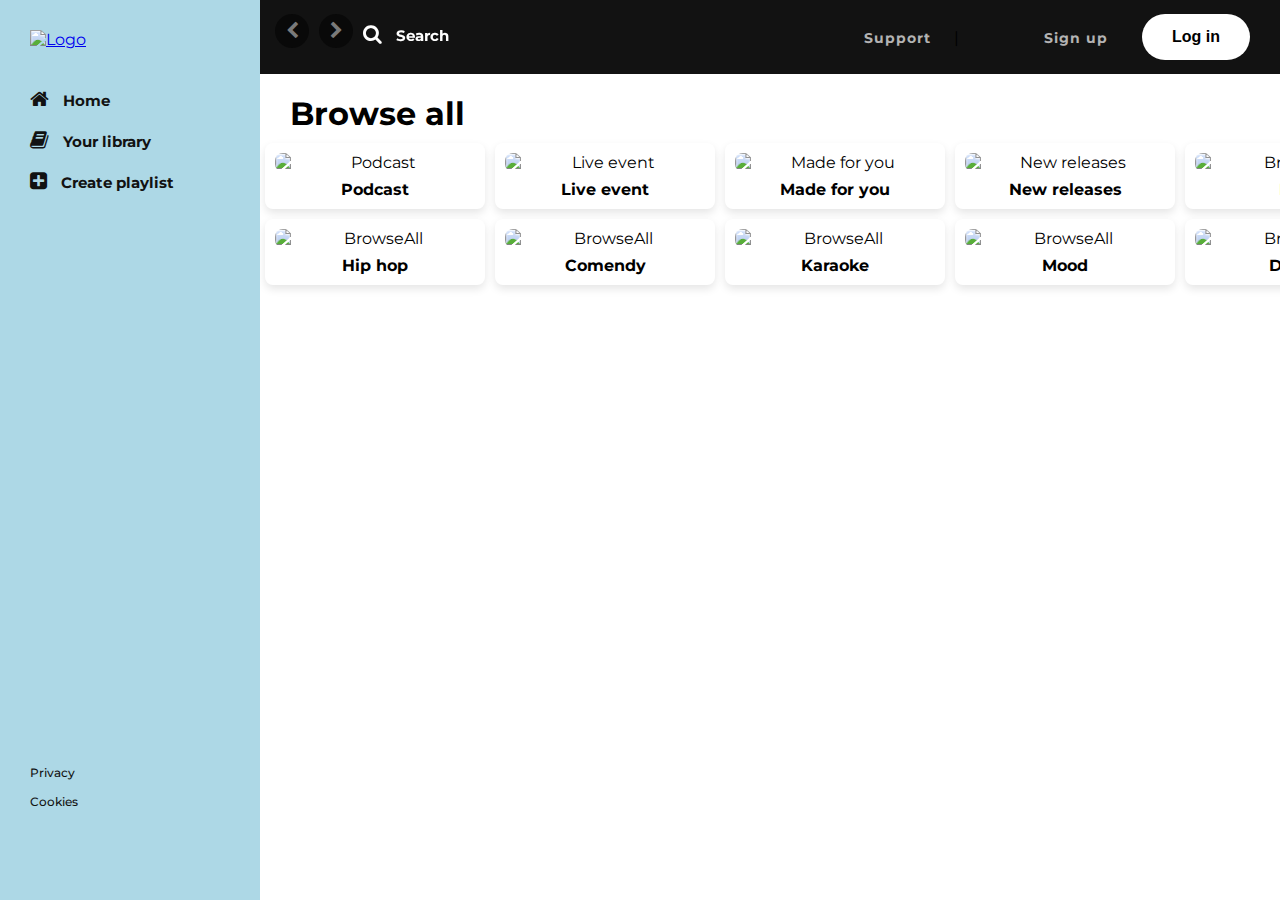
==== search.html @ 3b011f34 "Add files via upload" ====
<!doctype html>
<html lang="en">

<head>
    <meta charset="UTF-8">
    <meta name="viewport" content="width=device-width, initial-scale=1.0">
    <link href="./style.css" rel="stylesheet">
    <link href="https://fonts.googleapis.com/css2?family=Montserrat:ital,wght@0,100..900;1,100..900&display=swap"
        rel="stylesheet">
    <link rel="stylesheet" href="https://cdnjs.cloudflare.com/ajax/libs/font-awesome/4.7.0/css/font-awesome.css"
        integrity="sha512-5A8nwdMOWrSz20fDsjczgUidUBR8liPYU+WymTZP1lmY9G6Oc7HlZv156XqnsgNUzTyMefFTcsFH/tnJE/+xBg=="
        crossorigin="anonymous" referrerpolicy="no-referrer" />

    <title> SONAR </title>
</head>

<body>
    <div class="sidebar">
        <div class="logo">
            <a href="#">
                <img src="https://imgur.com/SNIn43z.jpg" alt="Logo" />
            </a>
        </div>

        <div class="button_sidebar">
            <ul>
                <li>
                    <a href="#">
                        <span class="fa fa-home"></span>
                        <span>Home</span>
                    </a>
                </li>
                <li>
                    <a href="#">
                        <span class="fa fas fa-book"></span>
                        <span class="text">Your library</span>
                    </a>
                </li>
                <li>
                    <a href="#">
                        <span class="fa fa-plus-square"></span>
                        <span class="text">Create playlist</span>
                    </a>
                </li>
            </ul>
        </div>

        <div class="policy">
            <ul>
                <li>
                    <a href="#">
                        Privacy
                    </a>
                </li>
                <li>
                    <a href="#">
                        Cookies
                    </a>
                </li>
            </ul>
        </div>
        <button id="theme-switcher">Switch Theme</button>
    </div>

    <div class="main-container">
        <div class="top-container">
            <div class="prev-next-buttons">
                <button type="button" class="fa fas fa-chevron-left"></button>
                <button type="button" class="fa fas fa-chevron-right"></button>
                <ul>
                    <li>
                        <a href="#" id="searchLink">
                            <span class="fa fa-search"></span>
                            <span class="text">Search</span>
                        </a>
                    </li>
                    
                </ul>
            </div>
            <div class="top-right-container">
                <ul>
                    <li>
                        <a href="#">Support</a>
                    </li>
                    <li class="divider">|</li>
                    <li>
                        <a href="#">Sign up</a>
                    </li>
                </ul>
                <button type="button">Log in</button>
            </div>
           
        </div>

        <div class="content-container">
            <div class="section-container">
                <h1 class="section-title">Browse all </h1>
                <div class="track-cards-wrapper"></div>
                <div class="track-cards-container">
                    <div class="list">


                        <div class = "item">
                            <img src="https://i.scdn.co/image/ab67fb8200005cafe914a07d20cec7a65e2e5dad"
                                alt="Podcast">
                                <h4> Podcast</h4>
                                
                        </div>

                        <div class = "item">
                            <img src="https://i.scdn.co/image/ab67706f000000028ed1a5002b96c2ea882541b2"
                                alt=" Live event">
                                <h4> Live event</h4>
                        </div>
                        
                        <div class = "item">
                            <img src="https://t.scdn.co/images/ea364e99656e46a096ea1df50f581efe"
                                alt="Made for you">
                                <h4> Made for you</h4>
                        </div>
                        
                        <div class = "item">
                            <img src="https://i.scdn.co/image/ab67706f000000027ea4d505212b9de1f72c5112"
                                alt=" New releases">
                                <h4> New releases</h4>
                                
                        </div>

                        <div class = "item">
                            <img src="https://concerts.spotifycdn.com/images/live-events_category-image.jpg"
                                alt="BrowseAll">
                                <h4> Pop</h4>
                        </div>
                        
                        <div class = "item">
                            <img src="https://t.scdn.co/images/ea364e99656e46a096ea1df50f581efe"
                                alt="BrowseAll">
                                <h4> K-Pop</h4>
                        </div>
                        <div class = "item">
                            <img src="https://i.scdn.co/image/ab67fb8200005caf9e3dea60be755ccd97b7351f"
                                alt="BrowseAll">
                                <h4> Hip hop</h4>
                        </div>
                        
                        <div class = "item">
                            <img src="https://i.scdn.co/image/ab6765630000ba8a77d267a5accb8911a92668e1"
                                alt="BrowseAll">
                                <h4> Comendy</h4>
                        </div>
                        
                        <div class = "item">
                            <img src="https://i.scdn.co/image/ab67fb8200005caf8eb00a9a2c00093ccde516c6"
                                alt="BrowseAll">
                                <h4>Karaoke</h4>
                                
                        </div>

                        <div class = "item">
                            <img src="https://i.scdn.co/image/ab67fb8200005caf271f9d895003c5f5561c1354"
                                alt="BrowseAll">
                                <h4> Mood</h4>
                        </div>
                        
                        <div class = "item">
                            <img src="https://i.scdn.co/image/ab67fb8200005cafdfdaac1cf9574a196ca25196"
                                alt="BrowseAll">
                                <h4> Dance</h4>
                        </div>



                    </div>
                </div>

            </div>
        </div>
    </div>



    <script src="script.js"></script>

</body>

</html>
---- style.css ----
* {
    padding: 0;
    margin: 0;
}
/* dùng sandbox cho thanh toán và dùng AI để tìm bài hát */
body {
    background-color: rgba(255, 255, 255, 0.1);
    font-family: 'Montserrat', sans-serif;
}

/* Dark mode styles */
body.dark-mode {
    background-color: #333; 
    color: #fff;
}


body.dark-mode .sidebar {
    background-color: #433b78; 
}

#theme-switcher {
    position: fixed;
    bottom: 7px;
    left: 50px;
    width: 150px; 
    height: 75px; 
    background-image: url('https://imgur.com/PuyMPgi.png'); 
    background-color: transparent; 
    background-size: cover;
    border: none; 
    outline: none; 
    text-indent: -9999px;
}

body.dark-mode #theme-switcher {
    background-image: url('https://imgur.com/G3NYrND.png');
}

.sidebar {
    position: fixed;
    left: 0;
    top: 0;
    bottom: 0;
    width: 200px;
    background-color: lightblue;
    padding: 30px;
}

.logo img {
    width: 200px;
}

.button_sidebar ul {
    position: relative;
    list-style: none;
    margin-top: 30px;
}

.button_sidebar ul li {
    padding: 10px 0px;
}


.button_sidebar ul li a {
    color: #121212;
    text-decoration: none;
    font-weight: bold;
    font-size: 15px;
}

.button_sidebar ul li a:hover,
.button_sidebar ul li a:active,
.button_sidebar ul li a:focus {
    color: #ffffff;
}

.button_sidebar ul li a:hover .fa,
.button_sidebar ul li a:active .fa,
.button_sidebar ul li a:focus .fa {
    color: #ffffff;
}

.button_sidebar ul li .fa {
    font-size: 20px;
    margin-right: 10px;
}

.button_sidebar ul li a:hover .fa:hover,
.button_sidebar ul li a:hover .fa:active,
.button_sidebar ul li a:hover .fa:focus {
    color: #ffffff;
}

.policy {
    position: absolute;
    bottom: 80px;
}

.policy ul {
    list-style: none;
}

.policy ul li {
    padding-bottom: 10px;
}

.policy ul li a {
    color: #121212;
    font-weight: 500;
    text-decoration: none;
    font-size: 12px;
}

.policy ul li a:hover,
.policy ul li a:active,
.policy ul li a:focus {
    text-decoration: underline;
}

.main-container {
    margin-left: 245px;
    margin-bottom: 100px;
}

.top-container {
    display: flex;
    justify-content: space-between;
    background-color: #121212;
    padding: 14px 30px;
}
.top-container .prev-next-buttons {
    display: flex
}
.top-container .prev-next-buttons button {
    color: #7a7a7a;
    cursor: not-allowed;
    width: 34px;
    height: 34px;
    border-radius: 100%;
    font-size: 18px;
    border: 0px;
    background-color: #090909;
    margin-right: 10px;
}
.main-container .top-container .prev-next-buttons ul {
    position: relative;
    list-style: none;
}

.main-container .top-container .prev-next-buttons ul li {
    padding: 10px 0px;
}
.main-container .top-container .prev-next-buttons ul li a {
    color: #ffffff;
    text-decoration: none;
    font-weight: bold;
    font-size: 15px;
}
.top-container .prev-next-buttons ul li a:hover,
.top-container .prev-next-buttons ul li a:active,
.top-container .prev-next-buttons ul li a:focus {
    color: #7a7a7a;
}
.top-container .prev-next-buttons ul li a:hover .fa,
.top-container .prev-next-buttons ul li a:active .fa,
.top-container .prev-next-buttons ul li a:focus .fa {
    color: #7a7a7a;
}
.top-container .prev-next-buttons ul li .fa {
    font-size: 20px;
    margin-right: 10px;
}
.top-container .prev-next-buttons a:hover ul li .fa:hover,
.top-container .prev-next-buttons a:hover ul li .fa:active,
.top-container .prev-next-buttons a:hover ul li .fa:focus {
    color: #7a7a7a;
}

.top-container .top-right-container {
    display: flex;
    align-items: center;
}

.top-container .top-right-container ul {
    list-style: none;
}

.top-container .top-right-container ul li {
    display: inline-block;
    margin: 0px 8px;
    width: 70px;
}

.top-container .top-right-container ul li a {
    color: #b3b3b3;
    text-decoration: none;
    font-weight: bold;
    font-size: 14px;
    letter-spacing: 1px;
}

.top-container .top-right-container ul li a:hover,
.top-container .top-right-container ul li a:active,
.top-container .top-right-container ul li a:focus {
    color: #ffffff;
    font-size: 15px;
}

.top-container .top-right-container ul li .divider{
    color: #f2f2f2;
    font-size: 26px;
    margin: 0px 30px;
    width: auto;
}

.top-container .top-right-container button {
    background-color: #ffffff;
    color: #000000;
    font-size: 16px;
    font-weight: bold;
    padding: 14px 30px;
    border: 0px;
    border-radius: 40px;
    cursor: pointer;
    margin-left: 20px;
}

.top-container .top-right-container button:hover,
.top-container .top-right-container button:active,
.top-container .top-right-container button:focus {
    background-color: #f2f2f2;
}
body.dark-mode .top-right-container button {
    background-color: #f2f2f2;
    color: #000000;
    font-size: 16px;
    font-weight: bold;
    padding: 14px 30px;
    border: 0px;
    border-radius: 40px;
    cursor: pointer;
    margin-left: 20px;
}
body.dark-mode .top-right-container button:hover,
body.dark-mode .top-right-container button:active,
body.dark-mode .top-right-container button:focus {
    background-color: #000;
}

.section-title {
    font-size: 2em;
    color: #000;
    margin-bottom: 10px;
    margin-left: 25px; 
}

body.dark-mode .section-title {
    color: #ffffff; 
}

.track-cards-wrapper {
    width: 100%; 
    overflow-x: auto;
}

.track-cards-container {
    display: flex;
    flex-wrap: nowrap;
    max-width: 1500%;
    width: 600%
}

.track-card {
    flex: 0 0 auto;
    display: flex;
    flex-direction: column;
    margin-right: 20px;
    width: 200px; 
    height: 280px;
}

.track-card > * {
    flex: 0 0 auto;
}

.track-card .track-info {
    color: #000;
    text-decoration: none;
}

.track-card .track-info a {
    text-decoration: none !important;
}
.track-card .track-info a:hover,
.track-card .track-info a:active,
.track-card .track-info a:focus {
    text-decoration: none !important;
}

.slider {
    display: inline-flex;
    flex-direction: row;
    overflow-x: scroll; 
}

.content-container {
    display: grid;
    grid-template-columns: repeat(auto-fill, minmax(200px, 1fr));
    gap: 20px;
    padding: 20px;
}

.slider .item {
    min-width: 140px;
    width: 160px;
    padding: 15px;
    background-color: #ffffff;
    border-radius: 6px;
    cursor: pointer;
    transition: all ease 0.4s;
}
.slider .item:hover {
    background-color: #7a7a7a;
  }
.slider .item img {
    width: 100%;
    border-radius: 6px;
    margin-bottom: 10px;
}
.slider .item1 {
    min-width: 140px;
    width: 160px;
    padding: 15px;
    background-color: #ffffff;
    border-radius: 6px;
    cursor: pointer;
    transition: all ease 0.4s;
}
.slider .item1:hover {
    background-color: #7a7a7a;
  }
.slider .item1 img {
    width: 100%;
    border-radius: 50%;
    margin-bottom: 10px;
    overflow: hidden;
}

.slider .item .play {
    position: relative;
  }
.slider .item .play .fa {
    position: absolute;
    right: 10px;
    top: -60px;
    padding: 18px;
    background-color: lightskyblue;
    border-radius: 100%;
    opacity: 0;
    transition: all ease 0.4s;
  }
.slider .item:hover .play .fa {
    opacity: 1;
    transform: translateY(-20px);
  }

.item h4, .item1 h4 {
    font-size: 14px;
    margin-bottom: 10px;
    white-space: nowrap;
    overflow: hidden;
    text-overflow: ellipsis; 
}

.item p {
    color: #989898;
    font-size: 12px;
    line-height: 20px;
    font-weight: 600;
}

body.dark-mode .sidebar *,
body.dark-mode .main-container * {
    color: #fff !important;
}
body.dark-mode .slider .item {
    min-width: 140px;
    width: 160px;
    padding: 15px;
    background-color: #ffffff;
    border-radius: 6px;
    cursor: pointer;
    transition: all ease 0.4s;
}
body.dark-mode .slider .item:hover {
    background-color: #7a7a7a;
  }
body.dark-mode .slider .item img {
    width: 100%;
    border-radius: 6px;
    margin-bottom: 10px;
}
body.dark-mode .slider .item1 {
    min-width: 140px;
    width: 160px;
    padding: 15px;
    background-color: #ffffff;
    border-radius: 6px;
    cursor: pointer;
    transition: all ease 0.4s;
}
body.dark-mode .slider .item1:hover {
    background-color: #7a7a7a;
}
body.dark-mode .slider .item1 img {
    width: 100%;
    border-radius: 50%;
    margin-bottom: 10px;
    overflow: hidden;
}

body.dark-mode .slider .item .play {
    position: relative;
}
body.dark-mode .slider .item .play .fa {
    position: absolute;
    right: 10px;
    top: -60px;
    padding: 18px;
    background-color: lightskyblue;
    border-radius: 100%;
    opacity: 0;
    transition: all ease 0.4s;
  }
body.dark-mode .slider .item:hover .play .fa {
    opacity: 1;
    transform: translateY(-20px);
  }
body.dark-mode .slider .item {
    min-width: 140px;
    width: 160px;
    padding: 15px;
    background-color: #121212;
    border-radius: 6px;
    cursor: pointer;
    transition: all ease 0.4s;
}
body.dark-mode .slider .item1 {
    min-width: 140px;
    width: 160px;
    padding: 15px;
    background-color: #121212;
    border-radius: 6px;
    cursor: pointer;
    transition: all ease 0.4s;
}

body.dark-mode .sidebar a:hover *,
body.dark-mode .sidebar a:active *,
body.dark-mode .sidebar a:focus * {
    color: #000 !important;
}












.list {
    display: flex;
    flex-wrap: wrap;
    gap: 10px; /* Khoảng cách giữa các ô vuông */
}



/* Định dạng cho từng item */
.item {
    width: 200px; /* Chiều rộng của ô vuông */
    height: auto;
    display: flex;
    flex-direction: column;
    align-items: center;
    text-align: center; /* Căn giữa nội dung text */
    padding: 10px; /* Khoảng cách giữa nội dung và viền của ô */
    box-shadow: 0 4px 8px rgba(0, 0, 0, 0.1); /* Tạo đổ bóng cho ô */
    background-color: #fff; /* Màu nền cho ô */
    border-radius: 8px; /* Bo góc cho ô */
}

.item img {
    width: 100%; /* Chiều rộng của hình ảnh sẽ tự động điều chỉnh cho vừa với ô */
    height: auto; /* Chiều cao tự động điều chỉnh */
    border-radius: 8px; /* Bo góc cho hình ảnh */
    margin-bottom: 8px; /* Khoảng cách giữa hình ảnh và tiêu đề bên dưới */
}

.item h4 {
    margin: 0; /* Xóa các khoảng cách mặc định của tiêu đề */
    padding: 0;
    font-size: 16px; /* Kích thước chữ cho tiêu đề */
}
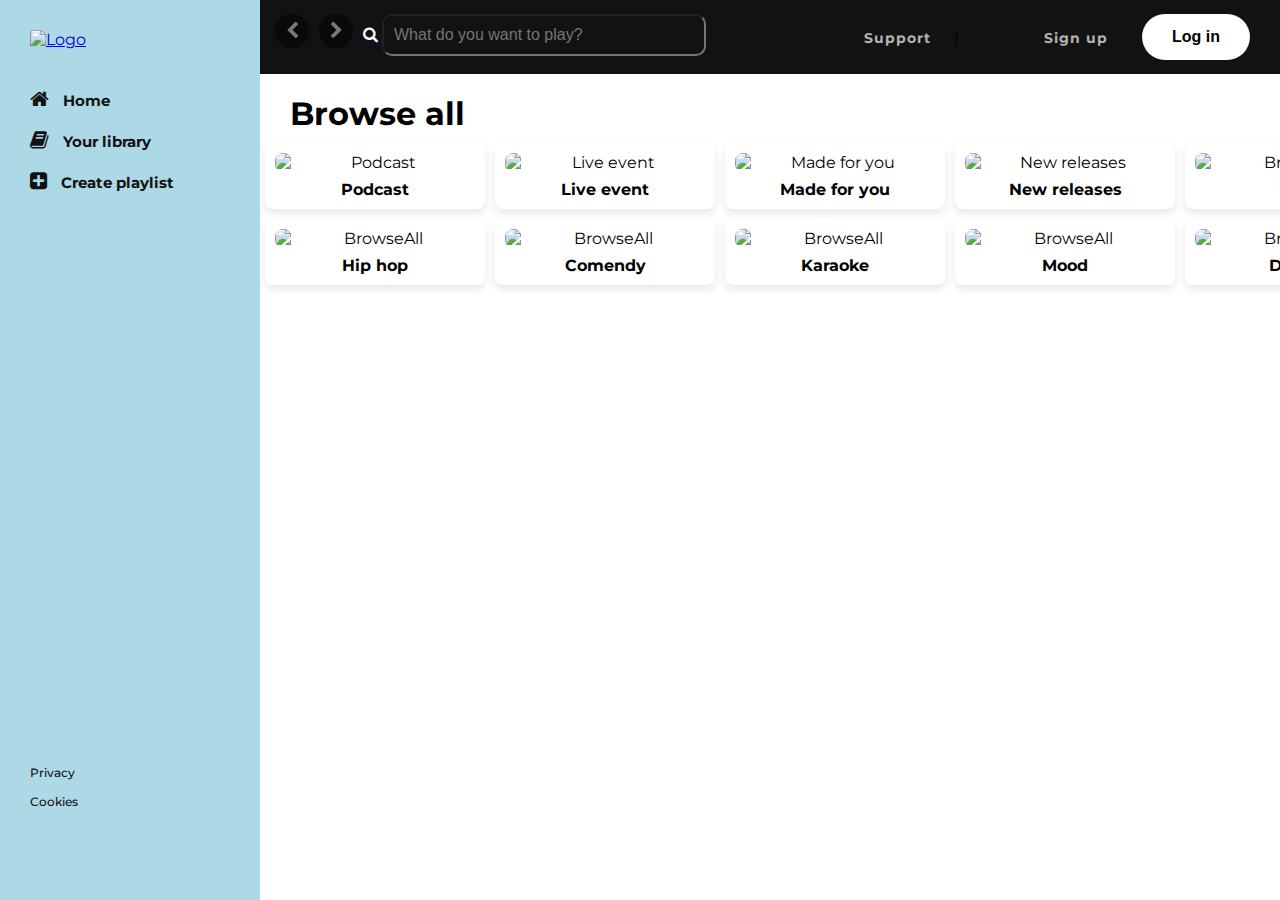
==== commit 72c31aed: "Add files via upload" ====
--- a/search.html
+++ b/search.html
@@ -67,15 +67,14 @@
             <div class="prev-next-buttons">
                 <button type="button" class="fa fas fa-chevron-left"></button>
                 <button type="button" class="fa fas fa-chevron-right"></button>
-                <ul>
-                    <li>
-                        <a href="#" id="searchLink">
-                            <span class="fa fa-search"></span>
-                            <span class="text">Search</span>
-                        </a>
-                    </li>
-                    
-                </ul>
+
+
+                <a href="#" id="searchLink">
+                    <span class="fa fa-search"></span>
+                    <input type="text" id="myTextbox" placeholder="What do you want to play?">
+                </a>
+
+
             </div>
             <div class="top-right-container">
                 <ul>
@@ -89,7 +88,7 @@
                 </ul>
                 <button type="button">Log in</button>
             </div>
-           
+
         </div>
 
         <div class="content-container">
@@ -100,72 +99,64 @@
                     <div class="list">
 
 
-                        <div class = "item">
-                            <img src="https://i.scdn.co/image/ab67fb8200005cafe914a07d20cec7a65e2e5dad"
-                                alt="Podcast">
-                                <h4> Podcast</h4>
-                                
+                        <div class="item">
+                            <img src="https://i.scdn.co/image/ab67fb8200005cafe914a07d20cec7a65e2e5dad" alt="Podcast">
+                            <h4> Podcast</h4>
+
                         </div>
 
-                        <div class = "item">
+                        <div class="item">
                             <img src="https://i.scdn.co/image/ab67706f000000028ed1a5002b96c2ea882541b2"
                                 alt=" Live event">
-                                <h4> Live event</h4>
+                            <h4> Live event</h4>
                         </div>
-                        
-                        <div class = "item">
-                            <img src="https://t.scdn.co/images/ea364e99656e46a096ea1df50f581efe"
-                                alt="Made for you">
-                                <h4> Made for you</h4>
+
+                        <div class="item">
+                            <img src="https://t.scdn.co/images/ea364e99656e46a096ea1df50f581efe" alt="Made for you">
+                            <h4> Made for you</h4>
                         </div>
-                        
-                        <div class = "item">
+
+                        <div class="item">
                             <img src="https://i.scdn.co/image/ab67706f000000027ea4d505212b9de1f72c5112"
                                 alt=" New releases">
-                                <h4> New releases</h4>
-                                
+                            <h4> New releases</h4>
+
                         </div>
 
-                        <div class = "item">
+                        <div class="item">
                             <img src="https://concerts.spotifycdn.com/images/live-events_category-image.jpg"
                                 alt="BrowseAll">
-                                <h4> Pop</h4>
-                        </div>
-                        
-                        <div class = "item">
-                            <img src="https://t.scdn.co/images/ea364e99656e46a096ea1df50f581efe"
-                                alt="BrowseAll">
-                                <h4> K-Pop</h4>
-                        </div>
-                        <div class = "item">
-                            <img src="https://i.scdn.co/image/ab67fb8200005caf9e3dea60be755ccd97b7351f"
-                                alt="BrowseAll">
-                                <h4> Hip hop</h4>
-                        </div>
-                        
-                        <div class = "item">
-                            <img src="https://i.scdn.co/image/ab6765630000ba8a77d267a5accb8911a92668e1"
-                                alt="BrowseAll">
-                                <h4> Comendy</h4>
-                        </div>
-                        
-                        <div class = "item">
-                            <img src="https://i.scdn.co/image/ab67fb8200005caf8eb00a9a2c00093ccde516c6"
-                                alt="BrowseAll">
-                                <h4>Karaoke</h4>
-                                
+                            <h4> Pop</h4>
                         </div>
 
-                        <div class = "item">
-                            <img src="https://i.scdn.co/image/ab67fb8200005caf271f9d895003c5f5561c1354"
-                                alt="BrowseAll">
-                                <h4> Mood</h4>
+                        <div class="item">
+                            <img src="https://t.scdn.co/images/ea364e99656e46a096ea1df50f581efe" alt="BrowseAll">
+                            <h4> K-Pop</h4>
                         </div>
-                        
-                        <div class = "item">
-                            <img src="https://i.scdn.co/image/ab67fb8200005cafdfdaac1cf9574a196ca25196"
-                                alt="BrowseAll">
-                                <h4> Dance</h4>
+                        <div class="item">
+                            <img src="https://i.scdn.co/image/ab67fb8200005caf9e3dea60be755ccd97b7351f" alt="BrowseAll">
+                            <h4> Hip hop</h4>
+                        </div>
+
+                        <div class="item">
+                            <img src="https://i.scdn.co/image/ab6765630000ba8a77d267a5accb8911a92668e1" alt="BrowseAll">
+                            <h4> Comendy</h4>
+                        </div>
+
+                        <div class="item">
+                            <img src="https://i.scdn.co/image/ab67fb8200005caf8eb00a9a2c00093ccde516c6" alt="BrowseAll">
+                            <h4>Karaoke</h4>
+
+                        </div>
+
+                        <div class="item">
+                            <img src="https://i.scdn.co/image/ab67fb8200005caf271f9d895003c5f5561c1354" alt="BrowseAll">
+                            <h4> Mood</h4>
+                        </div>
+
+                        <div class="item">
+                            <img src="https://i.scdn.co/image/ab67fb8200005cafdfdaac1cf9574a196ca25196" alt="BrowseAll">
+                            <h4> Dance</h4>
                         </div>
 
 
--- a/style.css
+++ b/style.css
@@ -507,3 +507,26 @@
     padding: 0;
     font-size: 16px; /* Kích thước chữ cho tiêu đề */
 }
+
+
+
+#myTextbox {
+    width: 300px; /* Chiều rộng của ô textbox */
+    padding: 10px; /* Đệm bên trong để tăng kích thước và sự thoải mái khi nhập */
+    font-size: 16px; /* Kích thước chữ */
+    border-radius: 10px; /* Bo cong viền của ô textbox */
+    background-color: #121212; /* Màu nền của ô textbox là màu nâu */
+    color:#ffffff; /* Màu chữ là màu trắng */
+}
+
+#myTextbox:focus {
+    border-color: #ffffff; /* Màu viền khi ô textbox được chọn là màu trắng */
+    border-width: 2px; /* Độ dày của viền khi ô textbox được chọn */
+    outline: none; /* Loại bỏ đường viền mặc định khi chọn */
+}
+
+
+.fa-search {
+    color: #ffffff; /* Thay đổi màu sắc của icon thành màu trắng */
+    font-size: 20px; /* Thay đổi kích thước của icon */
+}
